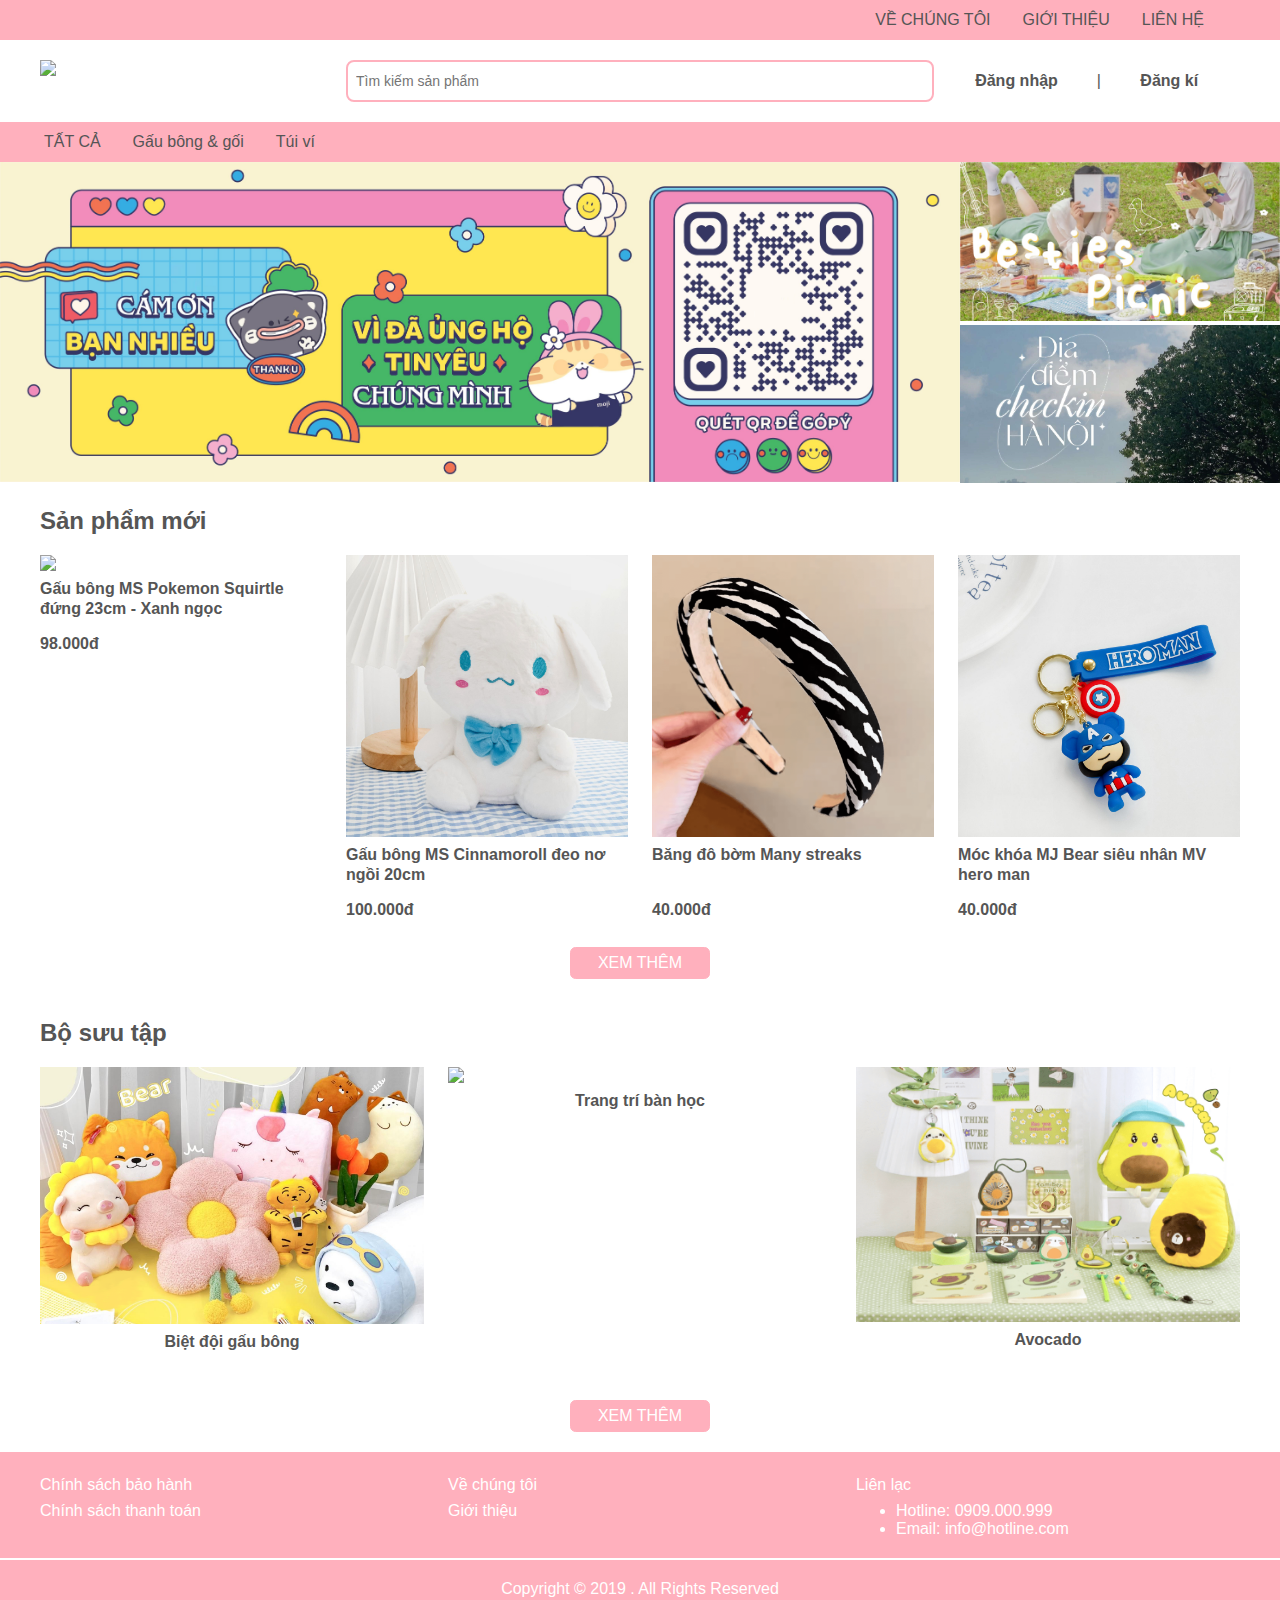
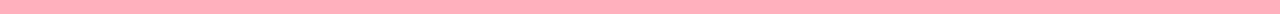
==== index.html @ 5dce3c06 "update images" ====
<!DOCTYPE html>
<html lang="en">

<head>
    <meta charset="UTF-8">
    <meta http-equiv="X-UA-Compatible" content="IE=edge">
    <meta name="viewport" content="width=device-width, initial-scale=1.0">
    <title>Diệu Chan</title>
    <link rel="stylesheet" href="./grid.css" />
    <link rel="stylesheet" href="./style.css" />
    <link href="http://fonts.cdnfonts.com/css/roboto" rel="stylesheet">
</head>

<body>
    <header>
        <div id="nav">
            <div class="grid wide">
                <div class="row nav-inner flex-end">
                    <a class="col c-12">
                        <a class="nav-link" href="#">VỀ CHÚNG TÔI</a>
                        <a class="nav-link" href="#">GIỚI THIỆU</a>
                        <a class="nav-link" href="#">LIÊN HỆ</a>
                        <a class="nav-link" href="#"></a>
                    </a>
                </div>
            </div>
        </div>
        <div id="main-header" class="grid wide">
            <div class="row">
                <div class="col c-0 m-0 l-3">
                    <a href="./index.html">
                        <img class="logo" src="https://mcdn.nhanh.vn/store/7534/logo_1648694271_Logo%20Web_mojijelly.png" />
                    </a>
                </div>
                <div class="col c-9 m-9 l-6 m-auto-0">
                    <input placeholder="Tìm kiếm sản phẩm" type="text" />
                </div>
                <div class="col c-3 row">
                    <a href="#" class="login col c-12 m-6 l-6">Đăng nhập</a>
                    <span class="c-0 m-1 l-1 m-auto slash">|</span>
                    <a href="#" class="login col c-0 m-5 l-5">Đăng kí</a>
                </div>
            </div>
        </div>
        <div id="nav">
            <div class="grid wide">
                <div class="row nav-inner">
                    <a class="col c-12">
                        <a class="nav-link" href="./index.html">TẤT CẢ</a>
                        <a class="nav-link" href="./gau-bong-va-goi.html">Gấu bông & gối</a>
                        <a class="nav-link" href="#">Túi ví</a>
                    </a>
                </div>
            </div>
        </div>
    </header>
    <div id="slider" class="grid">
        <div class="row no-gutters">
            <div class="col c-12 m-12 l-9">
                <img src="./img/slider-main.png" />
            </div>
            <div class="col c-0 m-0 l-3">
                <img src="./img/slider-1.png" />
                <img src="./img/slider-2.png" />
            </div>
        </div>
    </div>
    <div id="content" class="grid wide">
        <div class="row">
            <h2 class="col c-12">Sản phẩm mới</h2>
            <div class="col c-6 m-4 l-3 item">
                <div class="image" href="#">
                    <a href="./gau-bong-cute.html">
                        <div><img src="./img/sp-gau-bong-MS-Pokemon-Squirtle.png" />
                        </div>
                    </a>
                    <div class="add-to-card">
                        <a class="btn-add" href="#">Thêm vào giỏ hàng</a>
                    </div>
                </div>
                <a href="./gau-bong-cute.html" class="title">Gấu bông MS Pokemon Squirtle đứng 23cm - Xanh ngọc</a>
                <div class="price">98.000đ</div>
            </div>
            <div class="col c-6 m-4 l-3 item">
                <div class="image" href="#">
                    <a href="#">
                        <div><img src="./img/sp-gau-bong-MS-Cinnamoroll.png" /></div>
                    </a>
                    <div class="add-to-card">
                        <a class="btn-add" href="#">Thêm vào giỏ hàng</a>
                    </div>
                </div>
                <a href="#" class="title">Gấu bông MS Cinnamoroll đeo nơ ngồi 20cm</a>
                <div class="price">100.000đ</div>
            </div>
            <div class="col c-6 m-4 l-3 item">
                <div class="image" href="#">
                    <a href="#">
                        <div><img src="./img/sp-bang-do-bom-Many-streaks.png" />
                        </div>
                    </a>
                    <div class="add-to-card">
                        <a class="btn-add" href="#">Thêm vào giỏ hàng</a>
                    </div>
                </div>
                <a href="#" class="title">Băng đô bờm Many streaks</a>
                <div class="price">40.000đ</div>
            </div>
            <div class="col c-6 m-4 l-3 item">
                <div class="image" href="#">
                    <a href="#">
                        <div><img src="./img/sp-moc-khoa-mv-bear.png" /></div>
                    </a>
                    <div class="add-to-card">
                        <a class="btn-add" href="#">Thêm vào giỏ hàng</a>
                    </div>
                </div>
                <a href="#" class="title">Móc khóa MJ Bear siêu nhân MV hero man</a>
                <div class="price">40.000đ</div>
            </div>

            <div class="col c-12">
                <a href="#" class="btn btn-pink btn-add-to-cart">XEM THÊM</a>
            </div>
        </div>
        <div class="row">
            <h2 class="col c-12">Bộ sưu tập</h2>
            <div class="col c-6 m-4 l-4  item">
                <a class="image" href="#">
                    <div>
                        <img src="./img/collection-1.png" />
                    </div>
                </a>
                <a href="#" class="title text-center">Biệt đội gấu bông</a>
            </div>
            <div class="col c-6 m-4 l-4  item">
                <a class="image" href="#">
                    <div>
                        <img src="./img/collection-2.png" />
                    </div>
                </a>
                <a href="#" class="title text-center">Trang trí bàn học</a>
            </div>
            <div class="col c-6 m-4 l-4  item">
                <a class="image" href="#">
                    <div>
                        <img src="./img/collection-3.png" />
                    </div>
                </a>
                <a href="#" class="title text-center">Avocado</a>
            </div>
            <div class="col c-12">
                <a href="#" class="btn btn-pink btn-add-to-cart">XEM THÊM</a>
            </div>
        </div>
    </div>
    <footer id="footer">
        <div class="grid wide">
            <div class="row">
                <div class="col c-6 m-4 l-4">
                    <div class="item"> <a href="#">Chính sách bảo hành</a></div>
                    <div class="item"><a href="#">Chính sách thanh toán</a></div>
                </div>
                <div class="col c-6 m-4 l-4">
                    <div class="item"><a href="#">Về chúng tôi</a></div>
                    <div class="item"><a href="#">Giới thiệu</a></div>
                </div>
                <div class="col c-6 m-4 l-4">
                    <div class="item">Liên lạc</div>
                    <ul>
                        <li> Hotline: <a href="tel:0909000999">0909.000.999</a></li>
                        <li>Email: <a href="mailto:info@hotline.com">info@hotline.com</a></li>
                    </ul>
                </div>
            </div>
        </div>
        <div class="break col c-12"></div>
        <div class="grid wide">
            <div class="row">
                <div class="copyright col c-12">
                    Copyright &copy; 2019 . All Rights Reserved
                </div>
            </div>
        </div>
    </footer>
    <!-- <div class="grid wide">
        <div class="row ">
            <div class="col c-1">
                <div class="ruler-item bg-blue">1</div>
            </div>
            <div class="col c-1">
                <div class="ruler-item bg-green">2</div>
            </div>
            <div class="col c-1">
                <div class="ruler-item bg-blue">3</div>
            </div>
            <div class="col c-1">
                <div class="ruler-item bg-green">4</div>
            </div>
            <div class="col c-1">
                <div class="ruler-item bg-blue">5</div>
            </div>
            <div class="col c-1">
                <div class="ruler-item bg-green">6</div>
            </div>
            <div class="col c-1">
                <div class="ruler-item bg-blue">7</div>
            </div>
            <div class="col c-1">
                <div class="ruler-item bg-green">8</div>
            </div>
            <div class="col c-1">
                <div class="ruler-item bg-blue">9</div>
            </div>
            <div class="col c-1">
                <div class="ruler-item bg-green">10</div>
            </div>
            <div class="col c-1">
                <div class="ruler-item bg-blue">11</div>
            </div>
            <div class="col c-1">
                <div class="ruler-item bg-green">12</div>
            </div>
            <a class="col c-1 ruler-item bg-blue">1</a>
            <a class="col c-1 ruler-item bg-green">2</a>
            <a class="col c-1 ruler-item bg-blue">3</a>
            <a class="col c-1 ruler-item bg-green">4</a>
            <a class="col c-1 ruler-item bg-blue">5</a>
            <a class="col c-1 ruler-item bg-green">6</a>
            <a class="col c-1 ruler-item bg-blue">7</a>
            <a class="col c-1 ruler-item bg-green">8</a>
            <a class="col c-1 ruler-item bg-blue">9</a>
            <a class="col c-1 ruler-item bg-green">10</a>
            <a class="col c-1 ruler-item bg-blue">11</a>
            <a class="col c-1 ruler-item bg-green">12</a>
        </div>
    </div> -->
    <!-- <div class="grid">
        <div class="row">
            <div class="col c-1">
                <div class="ruler-item bg-blue">1</div>
            </div>
            <div class="col c-1">
                <div class="ruler-item bg-green">2</div>
            </div>
            <div class="col c-1">
                <div class="ruler-item bg-blue">3</div>
            </div>
            <div class="col c-1">
                <div class="ruler-item bg-green">4</div>
            </div>
            <div class="col c-1">
                <div class="ruler-item bg-blue">5</div>
            </div>
            <div class="col c-1">
                <div class="ruler-item bg-green">6</div>
            </div>
            <div class="col c-1">
                <div class="ruler-item bg-blue">7</div>
            </div>
            <div class="col c-1">
                <div class="ruler-item bg-green">8</div>
            </div>
            <div class="col c-1">
                <div class="ruler-item bg-blue">9</div>
            </div>
            <div class="col c-1">
                <div class="ruler-item bg-green">10</div>
            </div>
            <div class="col c-1">
                <div class="ruler-item bg-blue">11</div>
            </div>
            <div class="col c-1">
                <div class="ruler-item bg-green">12</div>
            </div>
            <a class="col c-1 ruler-item bg-blue">1</a>
            <a class="col c-1 ruler-item bg-green">2</a>
            <a class="col c-1 ruler-item bg-blue">3</a>
            <a class="col c-1 ruler-item bg-green">4</a>
            <a class="col c-1 ruler-item bg-blue">5</a>
            <a class="col c-1 ruler-item bg-green">6</a>
            <a class="col c-1 ruler-item bg-blue">7</a>
            <a class="col c-1 ruler-item bg-green">8</a>
            <a class="col c-1 ruler-item bg-blue">9</a>
            <a class="col c-1 ruler-item bg-green">10</a>
            <a class="col c-1 ruler-item bg-blue">11</a>
            <a class="col c-1 ruler-item bg-green">12</a>
        </div>
    </div>  -->
</body>

</html>
---- grid.css ----
.grid {
    width: 100%;
    display: block;
    padding: 0;
}

.grid.wide {
    max-width: 1200px;
    margin: 0 auto;
}

.row {
    display: flex;
    flex-wrap: wrap;
    margin-left: -4px;
    margin-right: -4px;
}

.row.no-gutters {
    margin-left: 0;
    margin-right: 0;
}

.col {
    padding-left: 4px;
    padding-right: 4px;
}

.row.no-gutters .col {
    padding-left: 0;
    padding-right: 0;
}

.c-0 {
    display: none;
}

.c-1 {
    flex: 0 0 8.33333%;
    max-width: 8.33333%;
}

.c-2 {
    flex: 0 0 16.66667%;
    max-width: 16.66667%;
}

.c-3 {
    flex: 0 0 25%;
    max-width: 25%;
}

.c-4 {
    flex: 0 0 33.33333%;
    max-width: 33.33333%;
}

.c-5 {
    flex: 0 0 41.66667%;
    max-width: 41.66667%;
}

.c-6 {
    flex: 0 0 50%;
    max-width: 50%;
}

.c-7 {
    flex: 0 0 58.33333%;
    max-width: 58.33333%;
}

.c-8 {
    flex: 0 0 66.66667%;
    max-width: 66.66667%;
}

.c-9 {
    flex: 0 0 75%;
    max-width: 75%;
}

.c-10 {
    flex: 0 0 83.33333%;
    max-width: 83.33333%;
}

.c-11 {
    flex: 0 0 91.66667%;
    max-width: 91.66667%;
}

.c-12 {
    flex: 0 0 100%;
    max-width: 100%;
}

.c-o-1 {
    margin-left: 8.33333%;
}

.c-o-2 {
    margin-left: 16.66667%;
}

.c-o-3 {
    margin-left: 25%;
}

.c-o-4 {
    margin-left: 33.33333%;
}

.c-o-5 {
    margin-left: 41.66667%;
}

.c-o-6 {
    margin-left: 50%;
}

.c-o-7 {
    margin-left: 58.33333%;
}

.c-o-8 {
    margin-left: 66.66667%;
}

.c-o-9 {
    margin-left: 75%;
}

.c-o-10 {
    margin-left: 83.33333%;
}

.c-o-11 {
    margin-left: 91.66667%;
}


/* >= Tablet */

@media (min-width: 740px) {
    .row {
        margin-left: -8px;
        margin-right: -8px;
    }
    .col {
        padding-left: 8px;
        padding-right: 8px;
    }
    .m-0 {
        display: none;
    }
    .m-1,
    .m-2,
    .m-3,
    .m-4,
    .m-5,
    .m-6,
    .m-7,
    .m-8,
    .m-9,
    .m-10,
    .m-11,
    .m-12 {
        display: block;
    }
    .m-1 {
        flex: 0 0 8.33333%;
        max-width: 8.33333%;
    }
    .m-2 {
        flex: 0 0 16.66667%;
        max-width: 16.66667%;
    }
    .m-3 {
        flex: 0 0 25%;
        max-width: 25%;
    }
    .m-4 {
        flex: 0 0 33.33333%;
        max-width: 33.33333%;
    }
    .m-5 {
        flex: 0 0 41.66667%;
        max-width: 41.66667%;
    }
    .m-6 {
        flex: 0 0 50%;
        max-width: 50%;
    }
    .m-7 {
        flex: 0 0 58.33333%;
        max-width: 58.33333%;
    }
    .m-8 {
        flex: 0 0 66.66667%;
        max-width: 66.66667%;
    }
    .m-9 {
        flex: 0 0 75%;
        max-width: 75%;
    }
    .m-10 {
        flex: 0 0 83.33333%;
        max-width: 83.33333%;
    }
    .m-11 {
        flex: 0 0 91.66667%;
        max-width: 91.66667%;
    }
    .m-12 {
        flex: 0 0 100%;
        max-width: 100%;
    }
    .m-o-1 {
        margin-left: 8.33333%;
    }
    .m-o-2 {
        margin-left: 16.66667%;
    }
    .m-o-3 {
        margin-left: 25%;
    }
    .m-o-4 {
        margin-left: 33.33333%;
    }
    .m-o-5 {
        margin-left: 41.66667%;
    }
    .m-o-6 {
        margin-left: 50%;
    }
    .m-o-7 {
        margin-left: 58.33333%;
    }
    .m-o-8 {
        margin-left: 66.66667%;
    }
    .m-o-9 {
        margin-left: 75%;
    }
    .m-o-10 {
        margin-left: 83.33333%;
    }
    .m-o-11 {
        margin-left: 91.66667%;
    }
}


/* PC medium resolution > */

@media (min-width: 1113px) {
    .row {
        margin-left: -12px;
        margin-right: -12px;
    }
    .row.sm-gutter {
        margin-left: -5px;
        margin-right: -5px;
    }
    .col {
        padding-left: 12px;
        padding-right: 12px;
    }
    .row.sm-gutter .col {
        padding-left: 5px;
        padding-right: 5px;
    }
    .l-0 {
        display: none;
    }
    .l-1,
    .l-2,
    .l-2-4,
    .l-3,
    .l-4,
    .l-5,
    .l-6,
    .l-7,
    .l-8,
    .l-9,
    .l-10,
    .l-11,
    .l-12 {
        display: block;
    }
    .l-1 {
        flex: 0 0 8.33333%;
        max-width: 8.33333%;
    }
    .l-2 {
        flex: 0 0 16.66667%;
        max-width: 16.66667%;
    }
    .l-2-4 {
        flex: 0 0 20%;
        max-width: 20%;
    }
    .l-3 {
        flex: 0 0 25%;
        max-width: 25%;
    }
    .l-4 {
        flex: 0 0 33.33333%;
        max-width: 33.33333%;
    }
    .l-5 {
        flex: 0 0 41.66667%;
        max-width: 41.66667%;
    }
    .l-6 {
        flex: 0 0 50%;
        max-width: 50%;
    }
    .l-7 {
        flex: 0 0 58.33333%;
        max-width: 58.33333%;
    }
    .l-8 {
        flex: 0 0 66.66667%;
        max-width: 66.66667%;
    }
    .l-9 {
        flex: 0 0 75%;
        max-width: 75%;
    }
    .l-10 {
        flex: 0 0 83.33333%;
        max-width: 83.33333%;
    }
    .l-11 {
        flex: 0 0 91.66667%;
        max-width: 91.66667%;
    }
    .l-12 {
        flex: 0 0 100%;
        max-width: 100%;
    }
    .l-o-1 {
        margin-left: 8.33333%;
    }
    .l-o-2 {
        margin-left: 16.66667%;
    }
    .l-o-3 {
        margin-left: 25%;
    }
    .l-o-4 {
        margin-left: 33.33333%;
    }
    .l-o-5 {
        margin-left: 41.66667%;
    }
    .l-o-6 {
        margin-left: 50%;
    }
    .l-o-7 {
        margin-left: 58.33333%;
    }
    .l-o-8 {
        margin-left: 66.66667%;
    }
    .l-o-9 {
        margin-left: 75%;
    }
    .l-o-10 {
        margin-left: 83.33333%;
    }
    .l-o-11 {
        margin-left: 91.66667%;
    }
}


/* Tablet - PC low resolution */

@media (min-width: 740px) and (max-width: 1023px) {
    .wide {
        width: 644px;
    }
}


/* > PC low resolution */

@media (min-width: 1024px) and (max-width: 1239px) {
    .wide {
        width: 984px;
    }
    .wide .row {
        margin-left: -12px;
        margin-right: -12px;
    }
    .wide .row.sm-gutter {
        margin-left: -5px;
        margin-right: -5px;
    }
    .wide .col {
        padding-left: 12px;
        padding-right: 12px;
    }
    .wide .row.sm-gutter .col {
        padding-left: 5px;
        padding-right: 5px;
    }
    .wide .l-0 {
        display: none;
    }
    .wide .l-1,
    .wide .l-2,
    .wide .l-2-4,
    .wide .l-3,
    .wide .l-4,
    .wide .l-5,
    .wide .l-6,
    .wide .l-7,
    .wide .l-8,
    .wide .l-9,
    .wide .l-10,
    .wide .l-11,
    .wide .l-12 {
        display: block;
    }
    .wide .l-1 {
        flex: 0 0 8.33333%;
        max-width: 8.33333%;
    }
    .wide .l-2 {
        flex: 0 0 16.66667%;
        max-width: 16.66667%;
    }
    .wide .l-2-4 {
        flex: 0 0 20%;
        max-width: 20%;
    }
    .wide .l-3 {
        flex: 0 0 25%;
        max-width: 25%;
    }
    .wide .l-4 {
        flex: 0 0 33.33333%;
        max-width: 33.33333%;
    }
    .wide .l-5 {
        flex: 0 0 41.66667%;
        max-width: 41.66667%;
    }
    .wide .l-6 {
        flex: 0 0 50%;
        max-width: 50%;
    }
    .wide .l-7 {
        flex: 0 0 58.33333%;
        max-width: 58.33333%;
    }
    .wide .l-8 {
        flex: 0 0 66.66667%;
        max-width: 66.66667%;
    }
    .wide .l-9 {
        flex: 0 0 75%;
        max-width: 75%;
    }
    .wide .l-10 {
        flex: 0 0 83.33333%;
        max-width: 83.33333%;
    }
    .wide .l-11 {
        flex: 0 0 91.66667%;
        max-width: 91.66667%;
    }
    .wide .l-12 {
        flex: 0 0 100%;
        max-width: 100%;
    }
    .wide .l-o-1 {
        margin-left: 8.33333%;
    }
    .wide .l-o-2 {
        margin-left: 16.66667%;
    }
    .wide .l-o-3 {
        margin-left: 25%;
    }
    .wide .l-o-4 {
        margin-left: 33.33333%;
    }
    .wide .l-o-5 {
        margin-left: 41.66667%;
    }
    .wide .l-o-6 {
        margin-left: 50%;
    }
    .wide .l-o-7 {
        margin-left: 58.33333%;
    }
    .wide .l-o-8 {
        margin-left: 66.66667%;
    }
    .wide .l-o-9 {
        margin-left: 75%;
    }
    .wide .l-o-10 {
        margin-left: 83.33333%;
    }
    .wide .l-o-11 {
        margin-left: 91.66667%;
    }
}
---- style.css ----
* {
    box-sizing: border-box;
    color: #555;
}

input[type='number'] {
    -moz-appearance: textfield;
}

input::-webkit-outer-spin-button,
input::-webkit-inner-spin-button {
    -webkit-appearance: none;
}

html {
    font-family: 'Roboto', sans-serif;
}

body {
    padding: 0!important;
    margin: 0 !important;
}

#main-header {
    /* display: flex; */
    padding: 20px 0;
    color: palevioletred;
}

#main-header .logo {
    height: 60px;
}

#main-header input {
    width: 100%;
    overflow: hidden;
    border: 2px solid #ffb0bd;
    line-height: 30px;
    border-radius: 8px;
    font-size: 14px;
    padding: 4px 8px;
}

#main-header .login {
    text-align: center;
    font-weight: 600;
    margin: auto 0px;
    text-decoration: none;
}

#main-header .login:hover {
    color: #ffb0bd;
}

#main-header .slash {
    text-align: center;
}

#nav {
    height: 40px;
    background-color: #ffb0bd;
}

#nav .nav-inner {
    height: 100%;
    display: flex;
}

#nav .nav-inner .nav-link {
    padding: 0 16px;
    display: inline-block;
    line-height: 40px;
    height: 100%;
    text-decoration: none;
}

#nav .nav-inner .nav-link:hover {
    background-color: #fad8de;
}

#nav .nav-inner.flex-end {
    justify-content: flex-end;
}

#slider .slider-img {
    display: inline-block;
}

#slider img {
    max-width: 100%;
}

#left-bar ul {
    list-style: none;
}

#left-bar ul * {
    display: block;
    text-decoration: none;
}

#left-bar ul .title-list {
    padding-top: 8px;
    padding-bottom: 20px;
}

#left-bar ul a {
    border-radius: 4px;
    padding: 10px;
    border: 1px solid #eee;
}

#left-bar ul a:hover {
    background-color: rgb(242, 242, 242);
}

#left-bar .title-list {
    font-size: 20px;
    font-weight: bold;
}

#content .item {
    margin-bottom: 28px;
}

#content .item .image {
    overflow: hidden;
    position: relative;
}

#content .item .image div {
    display: block;
    overflow: hidden;
}

#content .item .image div>img {
    width: 100%;
    display: block;
    transition: all 0.3s;
}

#content .item .image div:hover>img {
    transform: scale(1.2);
}

#content .item .image:hover>.add-to-card {
    opacity: 1;
    transform: translateY(0%);
    transition: all .4s;
}

#content .item .add-to-card {
    opacity: 0;
    position: absolute;
    width: 100%;
    left: 0;
    bottom: 0;
    z-index: 1;
    padding: 4px 10px;
    background: rgba(255, 176, 189, .9);
    color: #fff;
    transform: translateY(80%);
    transition: all .4s;
}

#content .item .btn-add {
    display: block;
    text-decoration: none;
    text-align: center;
    width: 100%;
    border: 1px solid transparent;
    border-radius: 0.35rem;
    color: #fff;
}

#content .item .title {
    margin-top: 8px;
    text-decoration: none;
    font-weight: 600;
    font-size: 16px;
    line-height: 20px;
    height: 40px;
    display: block;
    overflow-y: hidden;
}

#content .item .title:hover {
    color: #ffb0bd;
}

#content .item .price {
    margin-top: 16px;
    font-weight: 600;
}

#content .btn-add-to-cart {
    width: 140px;
}

#content .pagination {
    list-style: none;
    display: flex;
    padding-left: 0;
    justify-content: center;
}

#content .pagination .page-link {
    position: relative;
    display: block;
    padding: 0.5rem 0.75rem;
    line-height: 1.25;
    background-color: #fff;
    border: 1px solid #eee;
    text-decoration: none;
    border-radius: 2px;
}

#content .pagination .page-link:hover {
    background-color: rgb(243, 242, 242);
}

#content .pagination .page-link.active {
    background-color: #ffb0bd;
    color: #fff;
}

#product .product-image {
    max-width: 100%;
}

#product .breadcrumb a {
    text-decoration: none;
    margin: 0 4px;
    padding: 16px 0;
    font-weight: normal;
    display: inline-block;
}

#product .breadcrumb a:hover {
    color: #ffb0bd;
}

#product .breadcrumb a.active {
    color: #ffb0bd;
}

#product .title {
    margin-top: 0;
}

#product .price {
    font-size: 32px;
}

#product .amount {
    margin: 20px 0;
}

#product .amount .up-down {
    text-align: center;
    margin-left: 20px;
    display: inline-flex;
    border: 1px solid #d0d0d0;
}

#product .amount .up-down input {
    -webkit-appearance: none;
    font-size: 14px;
    width: 50px;
    min-height: 30px;
    border: none;
    text-align: center;
    border-right: 1px solid #d0d0d0;
    border-left: 1px solid #d0d0d0;
}

#product .amount .change {
    min-width: 30px;
    min-height: 30px;
    cursor: pointer;
    font-size: 18px;
}

#product .amount .change:hover {
    background-color: rgb(242, 242, 242);
}

#product .policy * {
    margin: 10px auto;
}

#footer {
    color: #fff;
    background-color: #ffb0bd;
}

#footer .grid {
    padding: 16px 0;
}

#footer .item {
    margin: 8px 0;
}

#footer .break {
    width: 100%;
    margin: 4px 0;
    border-bottom: 2px solid #fff;
}

#footer .copyright {
    text-align: center;
}

#footer * {
    text-decoration: none;
    color: #fff;
}

#footer a:hover {
    color: #e75d74;
}

#footer ul {
    margin: 0 auto;
}


/* ========== GENERAL ========== */

.btn {
    cursor: pointer;
    text-decoration: none;
    text-align: center;
    min-width: 140px;
    padding: 6px 20px;
    border: 1px solid transparent;
    border-radius: 0.35rem;
    display: block;
    margin: 0 auto 20px;
}

.btn-pink {
    color: #fff;
    background-color: #ffb0bd;
    border-color: #ffb0bd;
}

.btn-pink:hover {
    background-color: #f39ba9;
}

.text-center {
    text-align: center;
}

.m-auto-0 {
    margin: auto 0;
}

.m-0-auto {
    margin: 0 auto;
}

.m-auto {
    margin: auto;
}

.bg-blue {
    background-color: blue;
}

.bg-green {
    background-color: green;
}

.ruler-item {
    text-align: center;
    color: #fff;
}
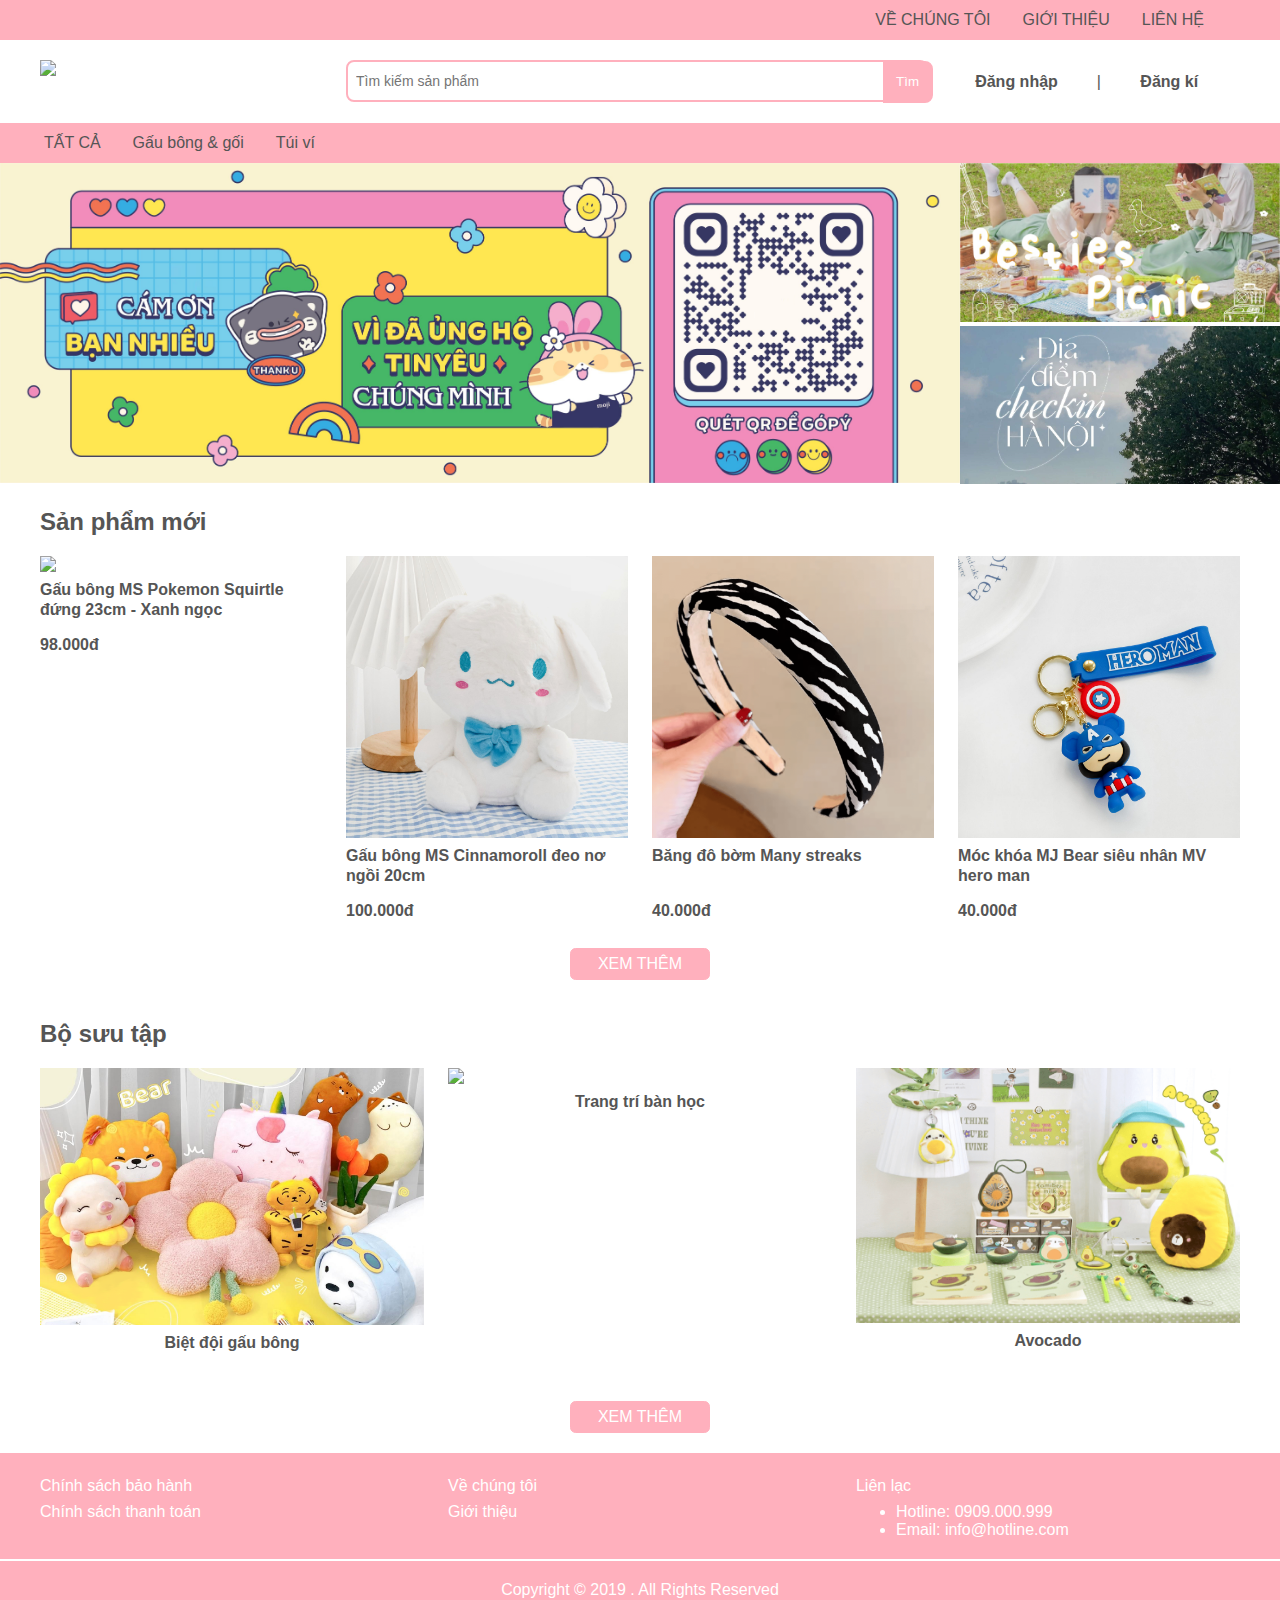
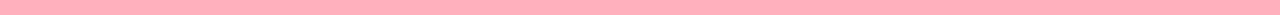
==== commit 6d353f9d: "add search button in header" ====
--- a/index.html
+++ b/index.html
@@ -8,7 +8,7 @@
     <title>Diệu Chan</title>
     <link rel="stylesheet" href="./grid.css" />
     <link rel="stylesheet" href="./style.css" />
-    <link href="http://fonts.cdnfonts.com/css/roboto" rel="stylesheet">
+    <link href="https://fonts.cdnfonts.com/css/roboto" rel="stylesheet">
 </head>
 
 <body>
@@ -33,7 +33,8 @@
                     </a>
                 </div>
                 <div class="col c-9 m-9 l-6 m-auto-0">
-                    <input placeholder="Tìm kiếm sản phẩm" type="text" />
+                    <input class="main-input" placeholder="Tìm kiếm sản phẩm" type="text" />
+                    <button class="btn-search btn-pink" type="submit">Tìm</button>
                 </div>
                 <div class="col c-3 row">
                     <a href="#" class="login col c-12 m-6 l-6">Đăng nhập</a>
--- a/style.css
+++ b/style.css
@@ -31,14 +31,26 @@
     height: 60px;
 }
 
-#main-header input {
-    width: 100%;
+#main-header .main-input {
+    width: 99%;
     overflow: hidden;
     border: 2px solid #ffb0bd;
     line-height: 30px;
     border-radius: 8px;
     font-size: 14px;
     padding: 4px 8px;
+    padding-right: 50px;
+}
+
+#main-header .btn-search {
+    cursor: pointer;
+    width: 50px;
+    line-height: 30px;
+    border: 2px solid #ffb0bd;
+    padding: 4px 8px;
+    margin-left: -50px;
+    border-top-right-radius: 8px;
+    border-bottom-right-radius: 8px;
 }
 
 #main-header .login {
@@ -279,6 +291,7 @@
     min-height: 30px;
     cursor: pointer;
     font-size: 18px;
+    line-height: 30px;
 }
 
 #product .amount .change:hover {
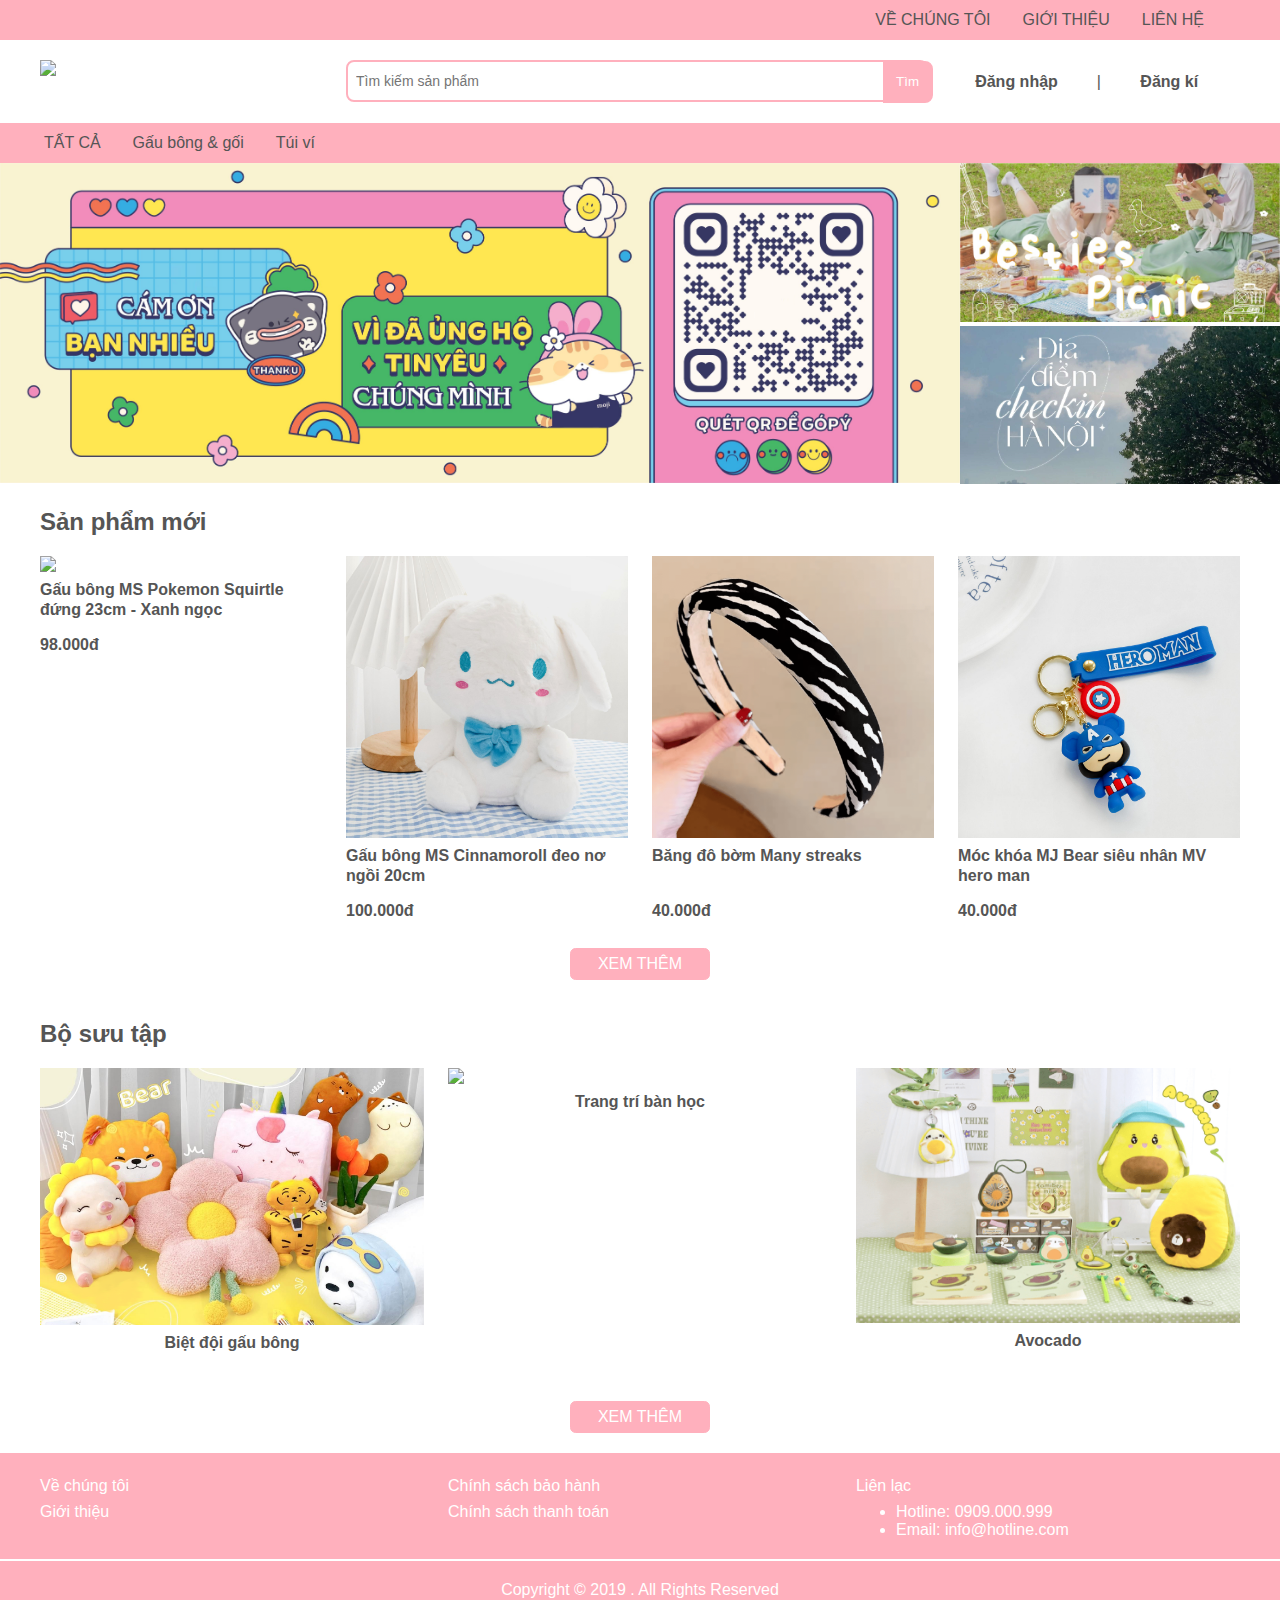
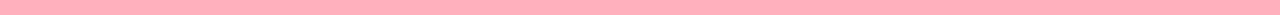
==== commit c64cd53a: "add page "ve chung toi"" ====
--- a/index.html
+++ b/index.html
@@ -17,7 +17,7 @@
             <div class="grid wide">
                 <div class="row nav-inner flex-end">
                     <a class="col c-12">
-                        <a class="nav-link" href="#">VỀ CHÚNG TÔI</a>
+                        <a class="nav-link" href="./ve-chung-toi.html">VỀ CHÚNG TÔI</a>
                         <a class="nav-link" href="#">GIỚI THIỆU</a>
                         <a class="nav-link" href="#">LIÊN HỆ</a>
                         <a class="nav-link" href="#"></a>
@@ -159,12 +159,12 @@
         <div class="grid wide">
             <div class="row">
                 <div class="col c-6 m-4 l-4">
+                    <div class="item"><a href="./ve-chung-toi.html">Về chúng tôi</a></div>
+                    <div class="item"><a href="#">Giới thiệu</a></div>
+                </div>
+                <div class="col c-6 m-4 l-4">
                     <div class="item"> <a href="#">Chính sách bảo hành</a></div>
                     <div class="item"><a href="#">Chính sách thanh toán</a></div>
-                </div>
-                <div class="col c-6 m-4 l-4">
-                    <div class="item"><a href="#">Về chúng tôi</a></div>
-                    <div class="item"><a href="#">Giới thiệu</a></div>
                 </div>
                 <div class="col c-6 m-4 l-4">
                     <div class="item">Liên lạc</div>
--- a/style.css
+++ b/style.css
@@ -338,6 +338,10 @@
     margin: 0 auto;
 }
 
+#information p {
+    text-align: justify;
+}
+
 
 /* ========== GENERAL ========== */
 
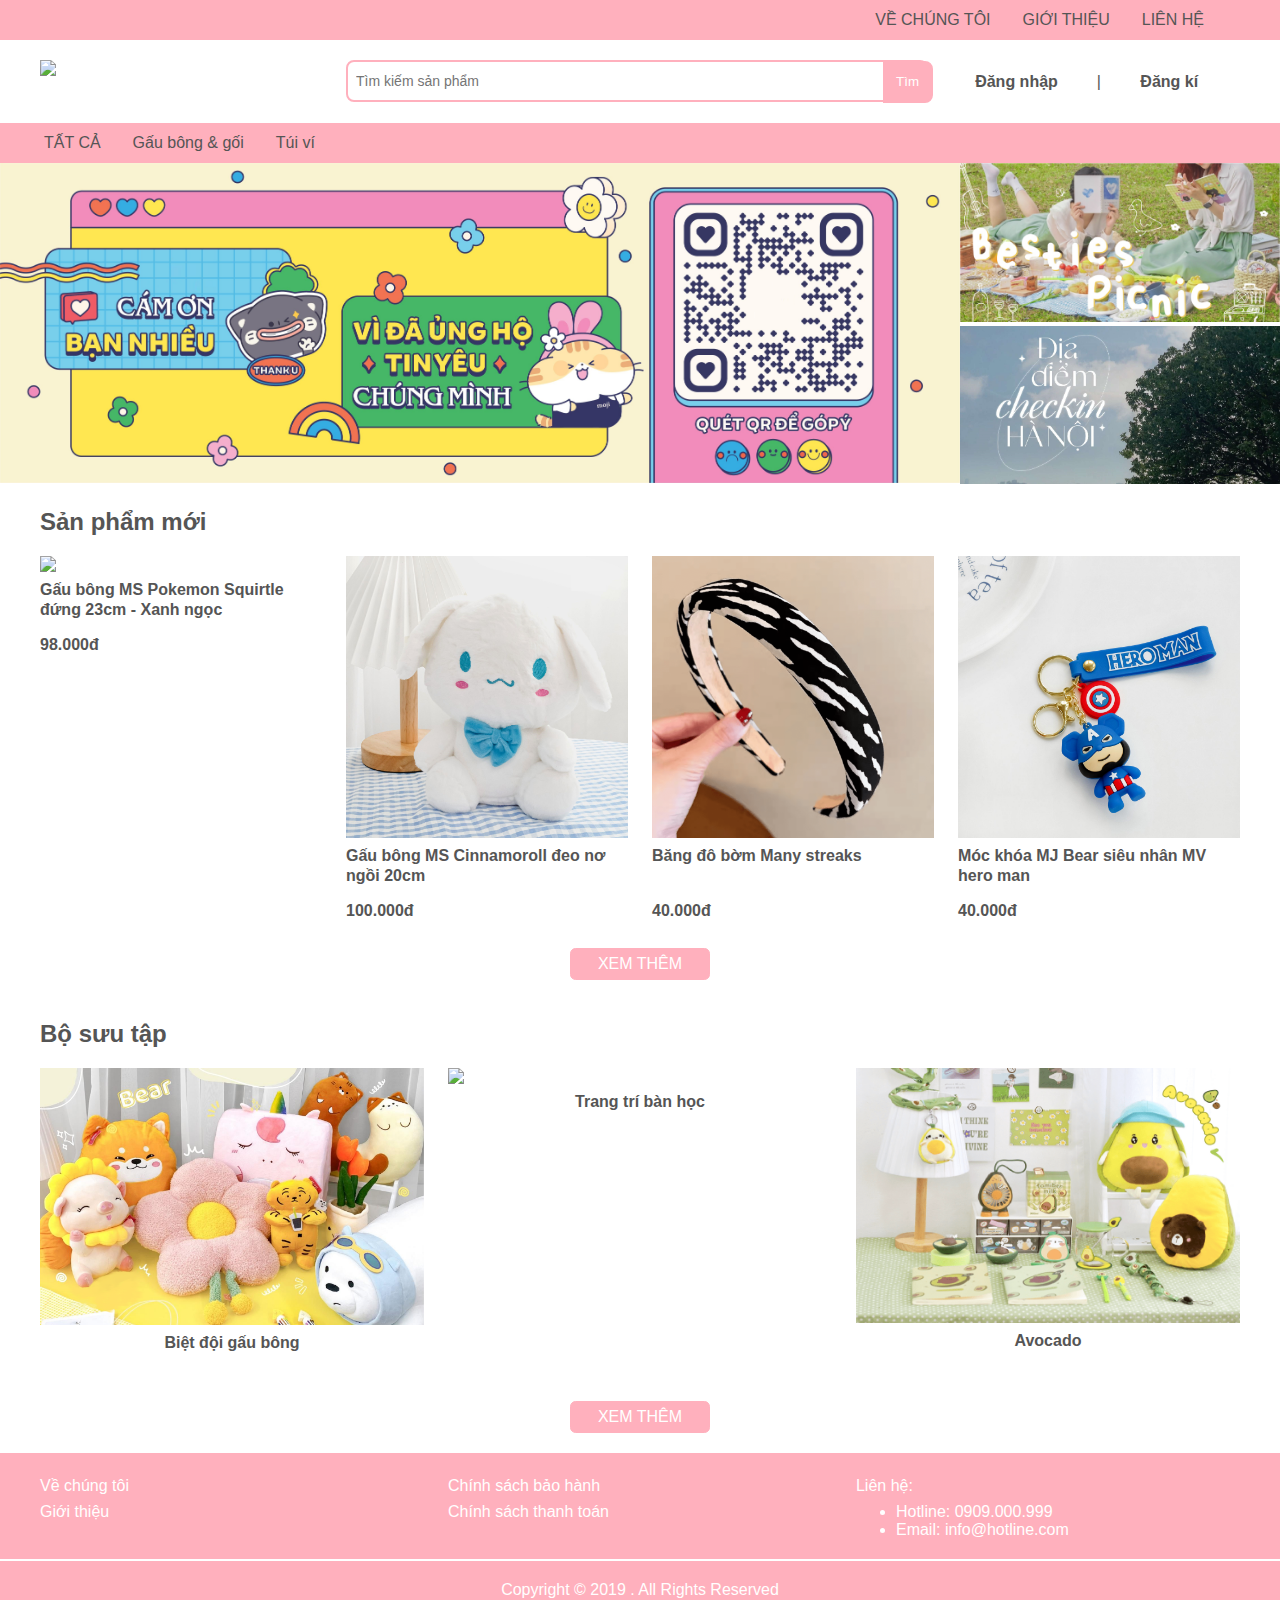
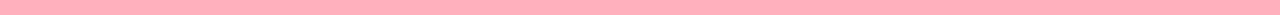
==== commit 63c12bf6: "add page "biet doi gau bong"" ====
--- a/index.html
+++ b/index.html
@@ -127,12 +127,12 @@
         <div class="row">
             <h2 class="col c-12">Bộ sưu tập</h2>
             <div class="col c-6 m-4 l-4  item">
-                <a class="image" href="#">
+                <a class="image" href="./biet-doi-gau-bong.html">
                     <div>
                         <img src="./img/collection-1.png" />
                     </div>
                 </a>
-                <a href="#" class="title text-center">Biệt đội gấu bông</a>
+                <a href="./biet-doi-gau-bong.html" class="title text-center">Biệt đội gấu bông</a>
             </div>
             <div class="col c-6 m-4 l-4  item">
                 <a class="image" href="#">
@@ -167,7 +167,7 @@
                     <div class="item"><a href="#">Chính sách thanh toán</a></div>
                 </div>
                 <div class="col c-6 m-4 l-4">
-                    <div class="item">Liên lạc</div>
+                    <div class="item">Liên hệ:</div>
                     <ul>
                         <li> Hotline: <a href="tel:0909000999">0909.000.999</a></li>
                         <li>Email: <a href="mailto:info@hotline.com">info@hotline.com</a></li>
--- a/style.css
+++ b/style.css
@@ -103,6 +103,7 @@
 }
 
 #left-bar ul {
+    padding-left: 0;
     list-style: none;
 }
 
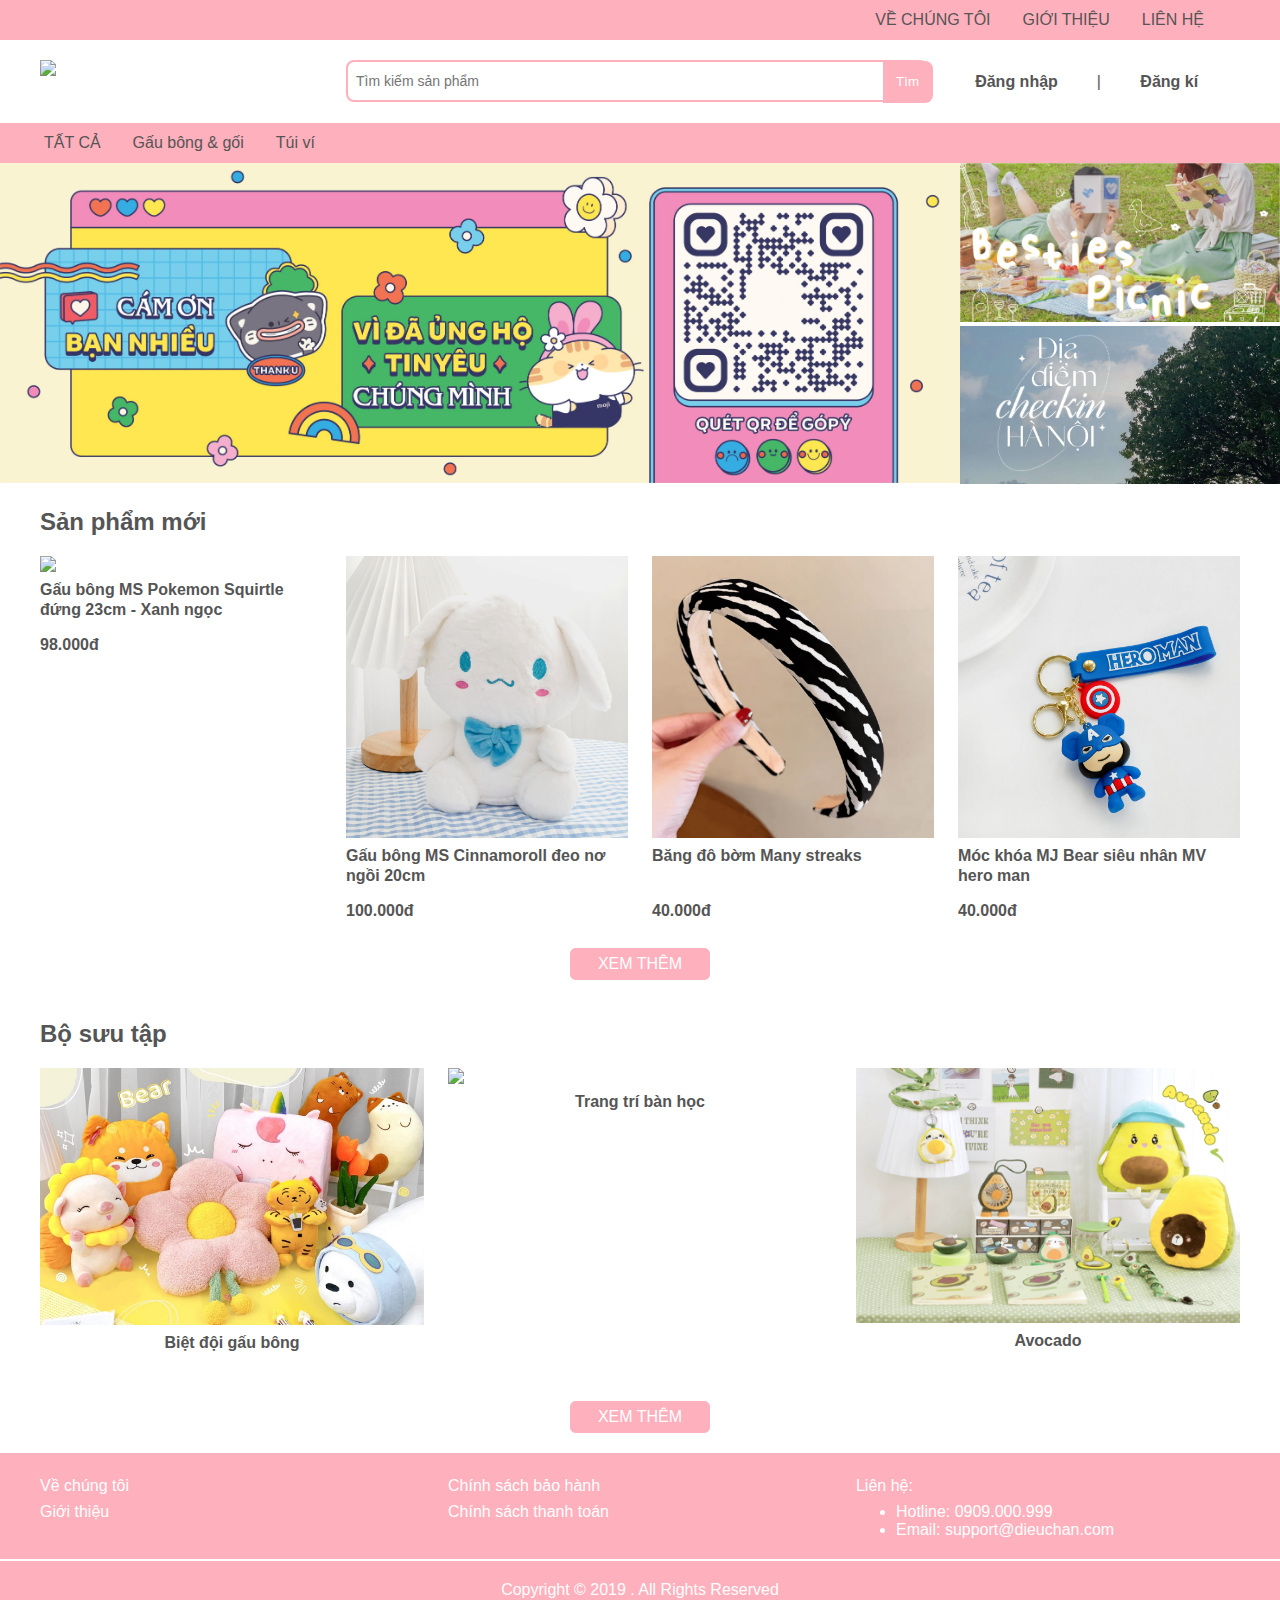
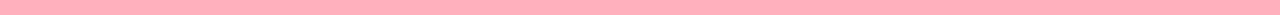
==== commit 49299481: "add page "lien he"" ====
--- a/index.html
+++ b/index.html
@@ -19,7 +19,7 @@
                     <a class="col c-12">
                         <a class="nav-link" href="./ve-chung-toi.html">VỀ CHÚNG TÔI</a>
                         <a class="nav-link" href="#">GIỚI THIỆU</a>
-                        <a class="nav-link" href="#">LIÊN HỆ</a>
+                        <a class="nav-link" href="./lien-he.html">LIÊN HỆ</a>
                         <a class="nav-link" href="#"></a>
                     </a>
                 </div>
@@ -167,10 +167,10 @@
                     <div class="item"><a href="#">Chính sách thanh toán</a></div>
                 </div>
                 <div class="col c-6 m-4 l-4">
-                    <div class="item">Liên hệ:</div>
+                    <div class="item"><a href="./lien-he.html">Liên hệ:</a></div>
                     <ul>
                         <li> Hotline: <a href="tel:0909000999">0909.000.999</a></li>
-                        <li>Email: <a href="mailto:info@hotline.com">info@hotline.com</a></li>
+                        <li>Email: <a href="mailto:support@dieuchan.com">support@dieuchan.com</a></li>
                     </ul>
                 </div>
             </div>
--- a/style.css
+++ b/style.css
@@ -12,7 +12,7 @@
     -webkit-appearance: none;
 }
 
-html {
+html * {
     font-family: 'Roboto', sans-serif;
 }
 
@@ -336,11 +336,40 @@
 }
 
 #footer ul {
-    margin: 0 auto;
+    margin: 0;
 }
 
 #information p {
     text-align: justify;
+}
+
+#contact label,
+#contact input,
+#contact textarea {
+    margin: 4px 0;
+    font-size: 16px;
+}
+
+#contact label {
+    display: block;
+    font-weight: bold;
+}
+
+#contact input,
+#contact textarea {
+    width: 100%;
+    padding: 10px;
+    border-radius: 8px;
+    border: 2px solid#f39ba9;
+}
+
+#contact textarea {
+    height: 100px;
+}
+
+#contact .btn-contact {
+    font-size: 16px;
+    width: 100%;
 }
 
 
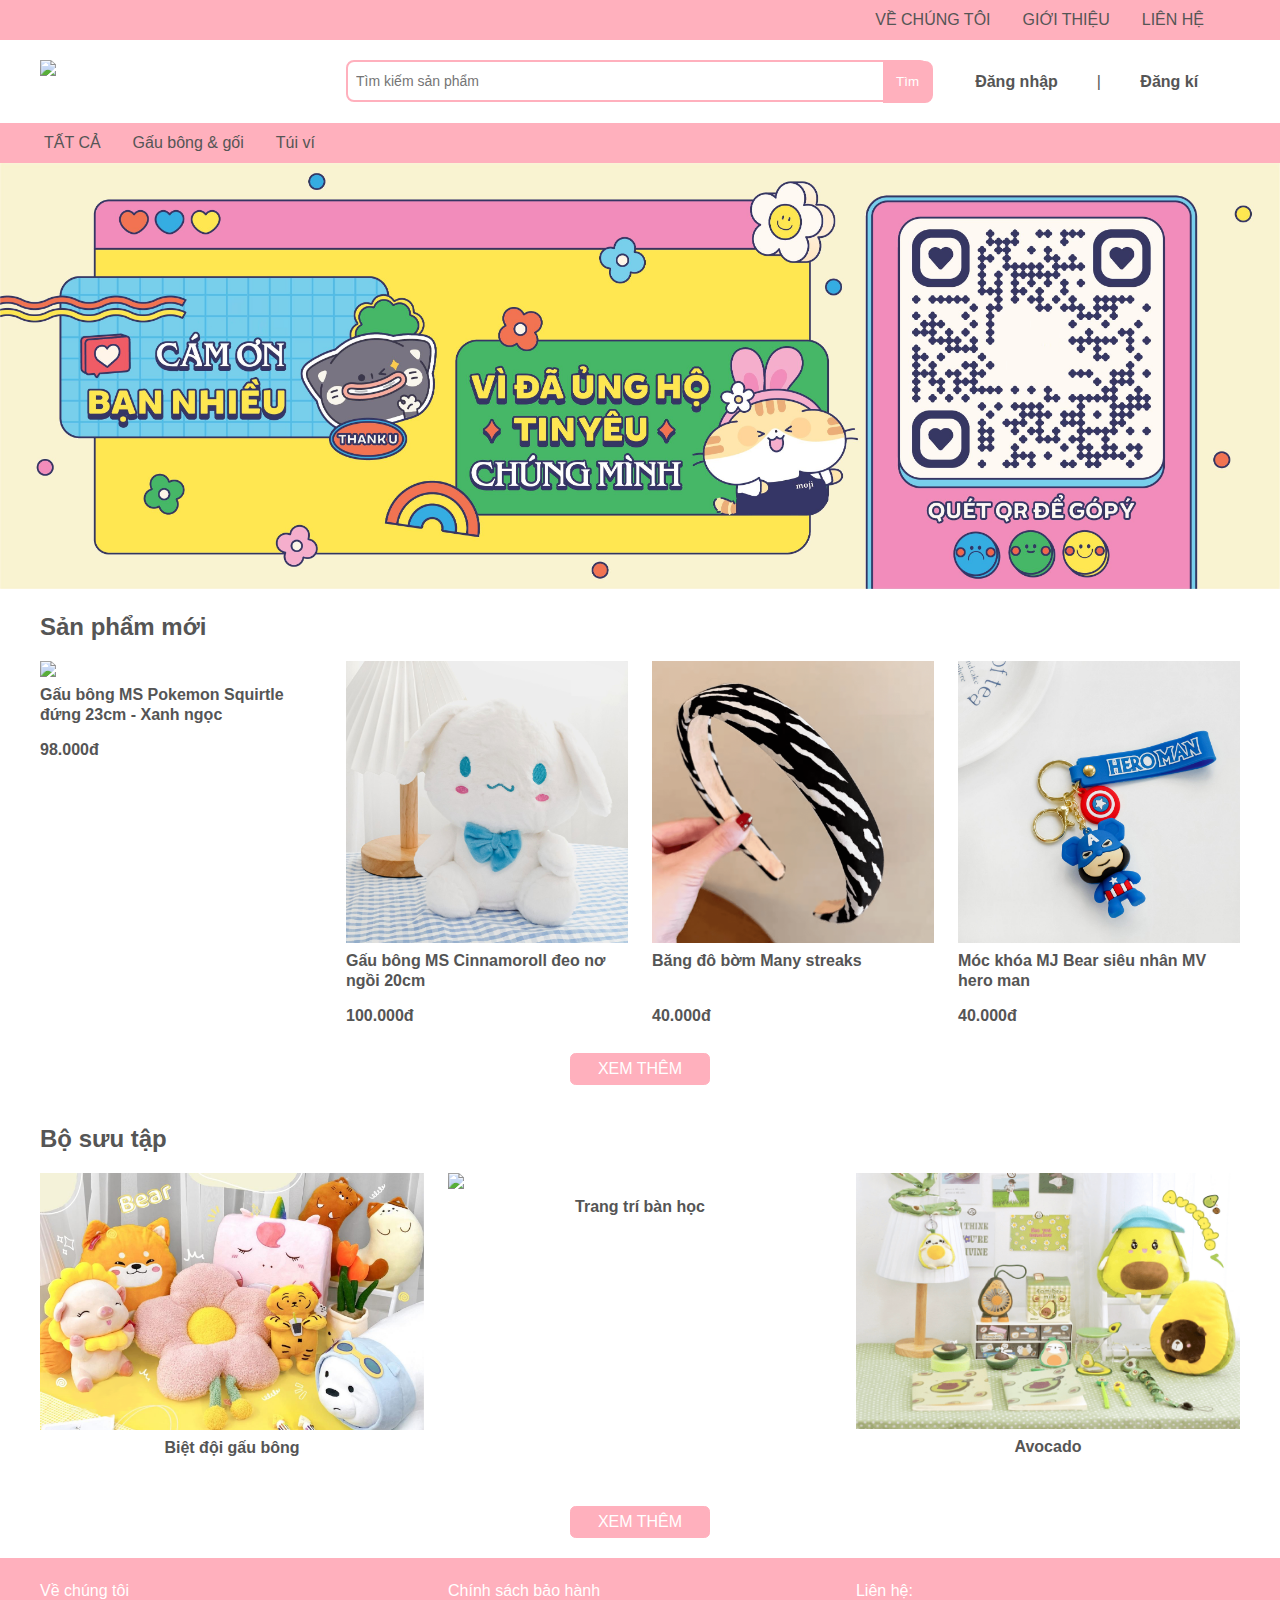
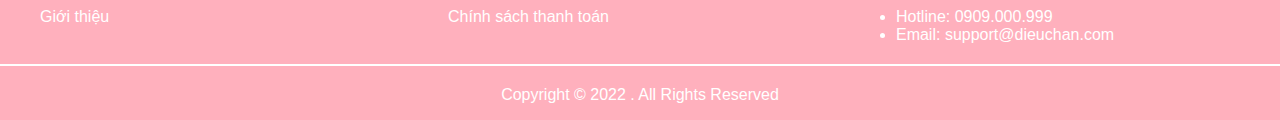
==== commit 1e389c77: "update footer" ====
--- a/index.html
+++ b/index.html
@@ -9,6 +9,7 @@
     <link rel="stylesheet" href="./grid.css" />
     <link rel="stylesheet" href="./style.css" />
     <link href="https://fonts.cdnfonts.com/css/roboto" rel="stylesheet">
+    <link rel="icon" href="./img/icon.jpg" type="image/png">
 </head>
 
 <body>
@@ -57,13 +58,13 @@
     </header>
     <div id="slider" class="grid">
         <div class="row no-gutters">
-            <div class="col c-12 m-12 l-9">
+            <div class="col c-12 m-12 l-12">
                 <img src="./img/slider-main.png" />
             </div>
-            <div class="col c-0 m-0 l-3">
+            <!-- <div class="col c-0 m-0 l-3">
                 <img src="./img/slider-1.png" />
                 <img src="./img/slider-2.png" />
-            </div>
+            </div> -->
         </div>
     </div>
     <div id="content" class="grid wide">
@@ -179,115 +180,11 @@
         <div class="grid wide">
             <div class="row">
                 <div class="copyright col c-12">
-                    Copyright &copy; 2019 . All Rights Reserved
+                    Copyright &copy; 2022 . All Rights Reserved
                 </div>
             </div>
         </div>
     </footer>
-    <!-- <div class="grid wide">
-        <div class="row ">
-            <div class="col c-1">
-                <div class="ruler-item bg-blue">1</div>
-            </div>
-            <div class="col c-1">
-                <div class="ruler-item bg-green">2</div>
-            </div>
-            <div class="col c-1">
-                <div class="ruler-item bg-blue">3</div>
-            </div>
-            <div class="col c-1">
-                <div class="ruler-item bg-green">4</div>
-            </div>
-            <div class="col c-1">
-                <div class="ruler-item bg-blue">5</div>
-            </div>
-            <div class="col c-1">
-                <div class="ruler-item bg-green">6</div>
-            </div>
-            <div class="col c-1">
-                <div class="ruler-item bg-blue">7</div>
-            </div>
-            <div class="col c-1">
-                <div class="ruler-item bg-green">8</div>
-            </div>
-            <div class="col c-1">
-                <div class="ruler-item bg-blue">9</div>
-            </div>
-            <div class="col c-1">
-                <div class="ruler-item bg-green">10</div>
-            </div>
-            <div class="col c-1">
-                <div class="ruler-item bg-blue">11</div>
-            </div>
-            <div class="col c-1">
-                <div class="ruler-item bg-green">12</div>
-            </div>
-            <a class="col c-1 ruler-item bg-blue">1</a>
-            <a class="col c-1 ruler-item bg-green">2</a>
-            <a class="col c-1 ruler-item bg-blue">3</a>
-            <a class="col c-1 ruler-item bg-green">4</a>
-            <a class="col c-1 ruler-item bg-blue">5</a>
-            <a class="col c-1 ruler-item bg-green">6</a>
-            <a class="col c-1 ruler-item bg-blue">7</a>
-            <a class="col c-1 ruler-item bg-green">8</a>
-            <a class="col c-1 ruler-item bg-blue">9</a>
-            <a class="col c-1 ruler-item bg-green">10</a>
-            <a class="col c-1 ruler-item bg-blue">11</a>
-            <a class="col c-1 ruler-item bg-green">12</a>
-        </div>
-    </div> -->
-    <!-- <div class="grid">
-        <div class="row">
-            <div class="col c-1">
-                <div class="ruler-item bg-blue">1</div>
-            </div>
-            <div class="col c-1">
-                <div class="ruler-item bg-green">2</div>
-            </div>
-            <div class="col c-1">
-                <div class="ruler-item bg-blue">3</div>
-            </div>
-            <div class="col c-1">
-                <div class="ruler-item bg-green">4</div>
-            </div>
-            <div class="col c-1">
-                <div class="ruler-item bg-blue">5</div>
-            </div>
-            <div class="col c-1">
-                <div class="ruler-item bg-green">6</div>
-            </div>
-            <div class="col c-1">
-                <div class="ruler-item bg-blue">7</div>
-            </div>
-            <div class="col c-1">
-                <div class="ruler-item bg-green">8</div>
-            </div>
-            <div class="col c-1">
-                <div class="ruler-item bg-blue">9</div>
-            </div>
-            <div class="col c-1">
-                <div class="ruler-item bg-green">10</div>
-            </div>
-            <div class="col c-1">
-                <div class="ruler-item bg-blue">11</div>
-            </div>
-            <div class="col c-1">
-                <div class="ruler-item bg-green">12</div>
-            </div>
-            <a class="col c-1 ruler-item bg-blue">1</a>
-            <a class="col c-1 ruler-item bg-green">2</a>
-            <a class="col c-1 ruler-item bg-blue">3</a>
-            <a class="col c-1 ruler-item bg-green">4</a>
-            <a class="col c-1 ruler-item bg-blue">5</a>
-            <a class="col c-1 ruler-item bg-green">6</a>
-            <a class="col c-1 ruler-item bg-blue">7</a>
-            <a class="col c-1 ruler-item bg-green">8</a>
-            <a class="col c-1 ruler-item bg-blue">9</a>
-            <a class="col c-1 ruler-item bg-green">10</a>
-            <a class="col c-1 ruler-item bg-blue">11</a>
-            <a class="col c-1 ruler-item bg-green">12</a>
-        </div>
-    </div>  -->
 </body>
 
 </html>